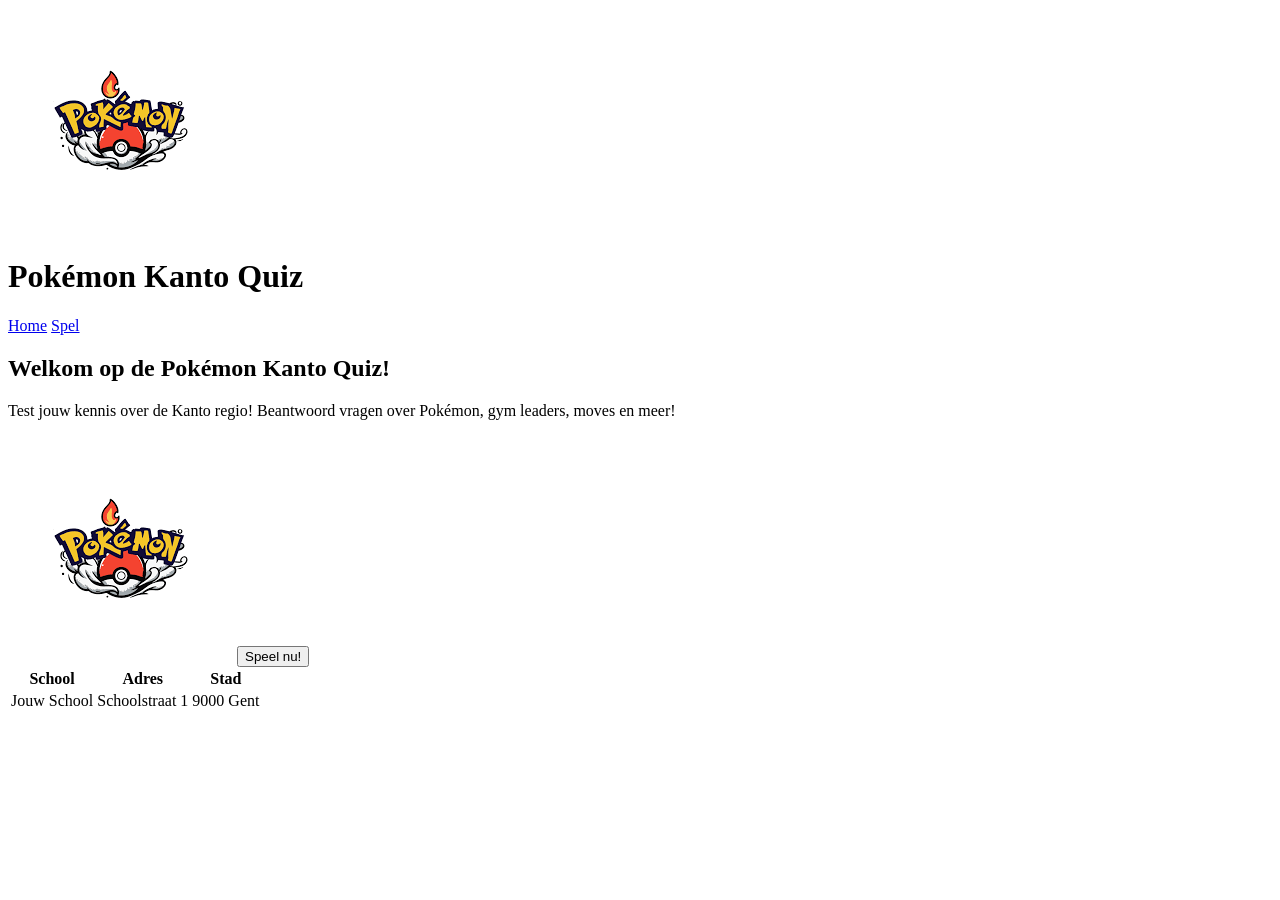
==== index.html @ 5cbd69e8 "ai voorbeeld" ====
<!DOCTYPE html>
<html lang="nl">
<head>
    <meta charset="UTF-8">
    <meta name="viewport" content="width=device-width, initial-scale=1.0">
    <title>Pokémon Quiz</title>
    <link rel="stylesheet" href="css/styles.css">
</head>
<body>

    <!-- Header met logo en titel -->
    <header>
        <img src="media/logo.png" alt="Pokémon Logo">
        <h1>Pokémon Kanto Quiz</h1>
    </header>

    <!-- Navigatie -->
    <nav>
        <a href="index.html">Home</a>
        <a href="html/game.html">Spel</a>
    </nav>

    <!-- Hoofdinhoud -->
    <main>
        <h2>Welkom op de Pokémon Kanto Quiz!</h2>
        <p>Test jouw kennis over de Kanto regio! Beantwoord vragen over Pokémon, gym leaders, moves en meer!</p>
        <img src="media/logo.png" alt="Pokémon afbeelding">
        <a href="html/game.html"><button>Speel nu!</button></a>
    </main>

    <!-- Footer met schooladres -->
    <footer>
        <table>
            <tr>
                <th>School</th>
                <th>Adres</th>
                <th>Stad</th>
            </tr>
            <tr>
                <td>Jouw School</td>
                <td>Schoolstraat 1</td>
                <td>9000 Gent</td>
            </tr>
        </table>
    </footer>

</body>
</html>
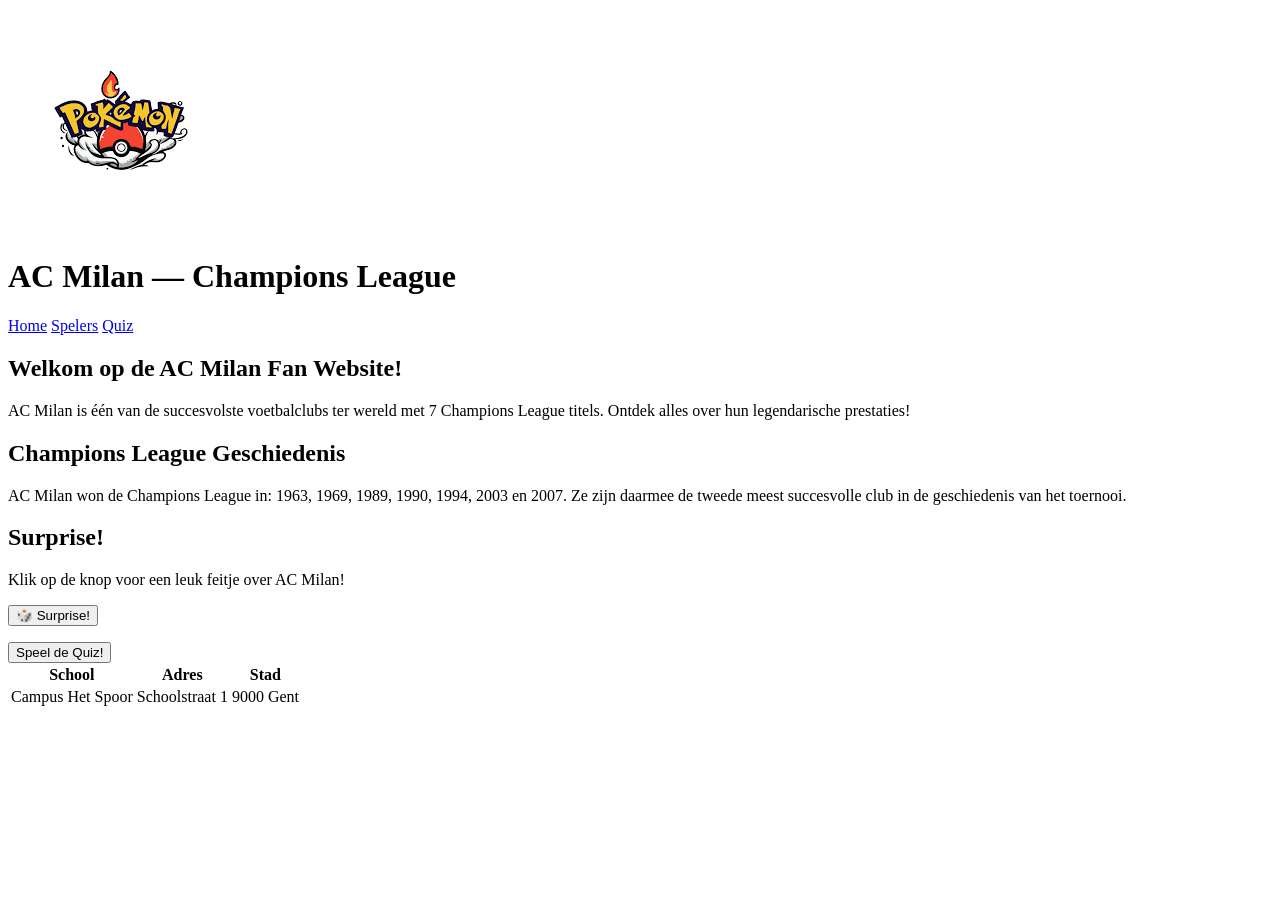
==== commit fba02a6a: "tegoei gedaan" ====
--- a/index.html
+++ b/index.html
@@ -3,32 +3,49 @@
 <head>
     <meta charset="UTF-8">
     <meta name="viewport" content="width=device-width, initial-scale=1.0">
-    <title>Pokémon Quiz</title>
+    <title>AC Milan — Champions League</title>
     <link rel="stylesheet" href="css/styles.css">
 </head>
 <body>
 
-    <!-- Header met logo en titel -->
+    <!-- Header -->
     <header>
-        <img src="media/logo.png" alt="Pokémon Logo">
-        <h1>Pokémon Kanto Quiz</h1>
+        <img src="media/logo.png" alt="AC Milan Logo">
+        <h1>AC Milan — Champions League</h1>
     </header>
 
     <!-- Navigatie -->
     <nav>
         <a href="index.html">Home</a>
-        <a href="html/game.html">Spel</a>
+        <a href="html/spelers.html">Spelers</a>
+        <a href="html/quiz.html">Quiz</a>
     </nav>
 
     <!-- Hoofdinhoud -->
     <main>
-        <h2>Welkom op de Pokémon Kanto Quiz!</h2>
-        <p>Test jouw kennis over de Kanto regio! Beantwoord vragen over Pokémon, gym leaders, moves en meer!</p>
-        <img src="media/logo.png" alt="Pokémon afbeelding">
-        <a href="html/game.html"><button>Speel nu!</button></a>
+        <div class="kaart">
+            <h2>Welkom op de AC Milan Fan Website!</h2>
+            <p>AC Milan is één van de succesvolste voetbalclubs ter wereld met 7 Champions League titels. Ontdek alles over hun legendarische prestaties!</p>
+        </div>
+
+        <div class="kaart">
+            <h2>Champions League Geschiedenis</h2>
+            <p>AC Milan won de Champions League in: 1963, 1969, 1989, 1990, 1994, 2003 en 2007. Ze zijn daarmee de tweede meest succesvolle club in de geschiedenis van het toernooi.</p>
+        </div>
+
+        <div class="kaart">
+            <h2>Surprise!</h2>
+            <p>Klik op de knop voor een leuk feitje over AC Milan!</p>
+            <button id="surpriseKnop">🎲 Surprise!</button>
+            <p id="feitje"></p>
+        </div>
+
+        <div class="kaart">
+            <a href="html/quiz.html"><button>Speel de Quiz!</button></a>
+        </div>
     </main>
 
-    <!-- Footer met schooladres -->
+    <!-- Footer -->
     <footer>
         <table>
             <tr>
@@ -37,12 +54,14 @@
                 <th>Stad</th>
             </tr>
             <tr>
-                <td>Jouw School</td>
+                <td>Campus Het Spoor</td>
                 <td>Schoolstraat 1</td>
                 <td>9000 Gent</td>
             </tr>
         </table>
     </footer>
 
+    <script src="js/app.js"></script>
+
 </body>
 </html>
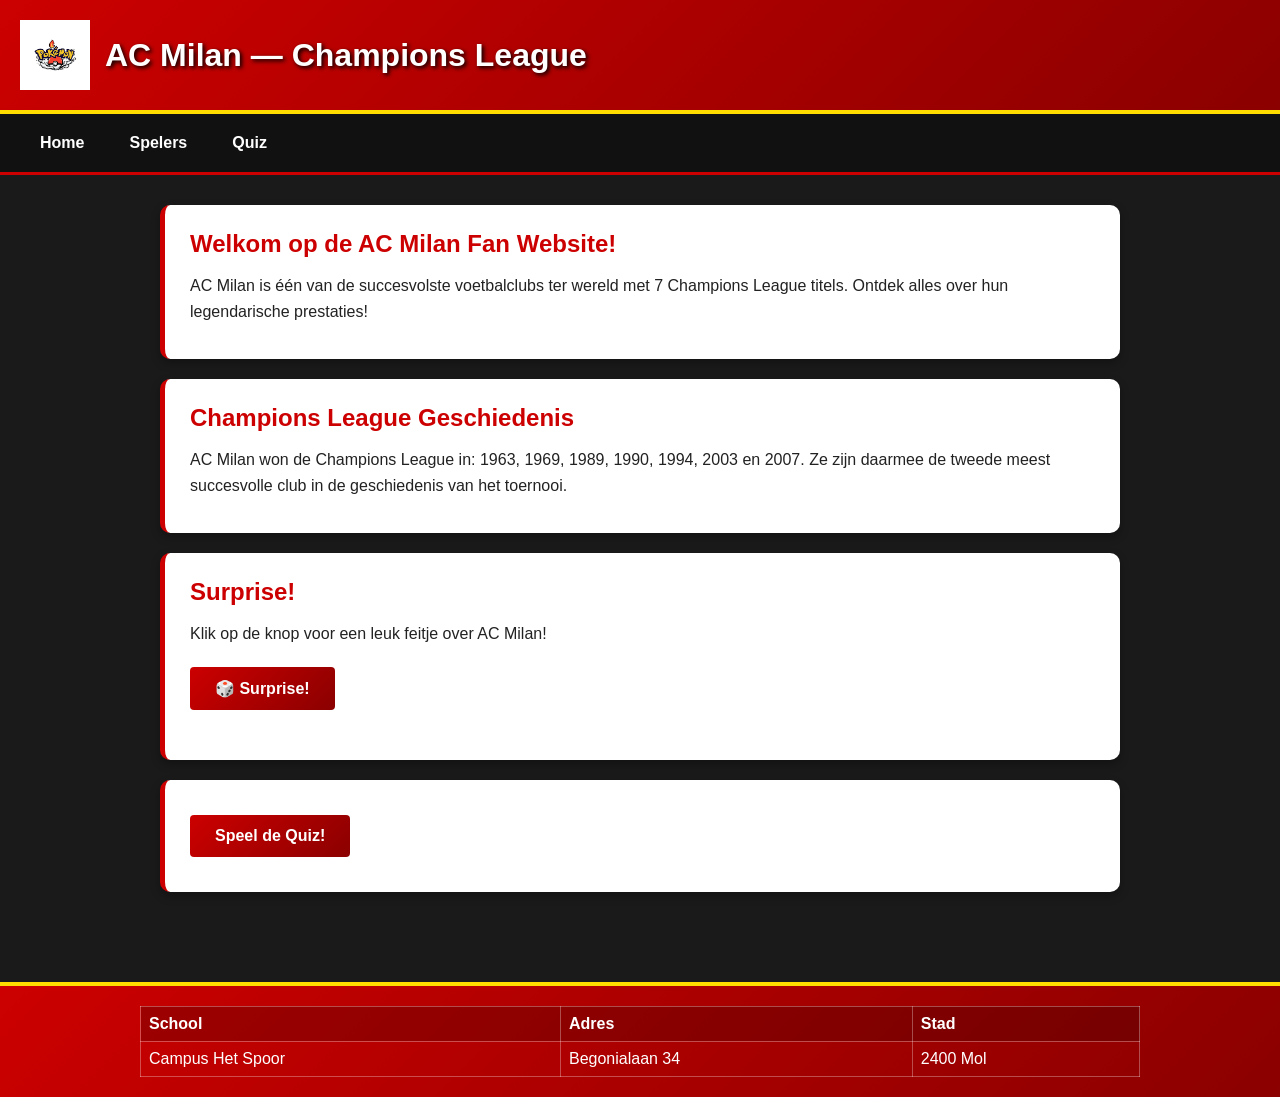
==== commit eea72934: "html laten werken op 404" ====
--- a/index.html
+++ b/index.html
@@ -18,7 +18,7 @@
     <nav>
         <a href="index.html">Home</a>
         <a href="html/spelers.html">Spelers</a>
-        <a href="html/quiz.html">Quiz</a>
+        <a href="html/game.html">Quiz</a>
     </nav>
 
     <!-- Hoofdinhoud -->
@@ -41,7 +41,7 @@
         </div>
 
         <div class="kaart">
-            <a href="html/quiz.html"><button>Speel de Quiz!</button></a>
+            <a href="html/game.html"><button>Speel de Quiz!</button></a>
         </div>
     </main>
 
@@ -55,8 +55,8 @@
             </tr>
             <tr>
                 <td>Campus Het Spoor</td>
-                <td>Schoolstraat 1</td>
-                <td>9000 Gent</td>
+                <td>Begonialaan 34</td>
+                <td>2400 Mol</td>
             </tr>
         </table>
     </footer>
--- a/css/styles.css
+++ b/css/styles.css
@@ -0,0 +1,322 @@
+/* Algemene stijl */
+* {
+    margin: 0;
+    padding: 0;
+    box-sizing: border-box;
+}
+
+body {
+    font-family: Arial, sans-serif;
+    background-color: #1a1a1a;
+    color: #222;
+}
+
+/* Header */
+header {
+    background: linear-gradient(135deg, #cc0000, #8b0000);
+    color: white;
+    padding: 20px;
+    display: flex;
+    align-items: center;
+    gap: 15px;
+    border-bottom: 4px solid #ffdd00;
+}
+
+header img {
+    height: 70px;
+}
+
+header h1 {
+    font-size: 2rem;
+    text-shadow: 2px 2px 4px black;
+}
+
+/* Navigatie */
+nav {
+    background-color: #111;
+    display: flex;
+    gap: 5px;
+    padding: 10px 20px;
+    border-bottom: 3px solid #cc0000;
+}
+
+nav a {
+    color: white;
+    text-decoration: none;
+    padding: 10px 20px;
+    border-radius: 4px;
+    font-weight: bold;
+    transition: background-color 0.3s;
+}
+
+nav a:hover {
+    background-color: #cc0000;
+    color: white;
+}
+
+/* Main */
+main {
+    padding: 30px 20px;
+    max-width: 1000px;
+    margin: 0 auto;
+}
+
+/* Kaart stijl */
+.kaart {
+    background-color: white;
+    border-radius: 10px;
+    padding: 25px;
+    margin-bottom: 20px;
+    border-left: 5px solid #cc0000;
+    box-shadow: 0 4px 10px rgba(0,0,0,0.3);
+}
+
+.kaart h2 {
+    color: #cc0000;
+    margin-bottom: 15px;
+}
+
+.kaart h3 {
+    color: #cc0000;
+    margin-bottom: 15px;
+}
+
+.kaart p {
+    margin-bottom: 10px;
+    line-height: 1.6;
+}
+
+/* Speler grid */
+.speler-grid {
+    display: grid;
+    grid-template-columns: repeat(3, 1fr);
+    gap: 20px;
+    margin-bottom: 20px;
+}
+
+.speler-kaart {
+    background-color: white;
+    border-radius: 10px;
+    padding: 20px;
+    border-top: 5px solid #cc0000;
+    box-shadow: 0 4px 10px rgba(0,0,0,0.3);
+}
+
+.speler-kaart h3 {
+    color: #cc0000;
+    margin-bottom: 10px;
+}
+
+.speler-kaart p {
+    margin-bottom: 5px;
+    font-size: 0.95rem;
+}
+
+/* Quiz zone */
+#quizZone {
+    display: block;
+}
+
+#vraagNummer {
+    color: #cc0000;
+    font-weight: bold;
+    font-size: 1rem;
+    margin-bottom: 10px;
+}
+
+#vraag {
+    font-size: 1.3rem;
+    font-weight: bold;
+    margin-bottom: 15px;
+    color: #111;
+}
+
+#hint {
+    color: #cc0000;
+    font-style: italic;
+    margin-bottom: 10px;
+}
+
+#boodschap {
+    font-weight: bold;
+    color: #cc0000;
+    margin-top: 10px;
+}
+
+#score {
+    font-size: 1.2rem;
+    font-weight: bold;
+    color: #111;
+    margin-top: 10px;
+}
+
+#feitje {
+    margin-top: 15px;
+    font-weight: bold;
+    color: #cc0000;
+    font-size: 1.1rem;
+}
+
+/* Formulierelementen */
+input[type="text"], select {
+    display: block;
+    margin: 10px 0;
+    padding: 10px;
+    font-size: 1rem;
+    width: 100%;
+    max-width: 400px;
+    border: 2px solid #cc0000;
+    border-radius: 4px;
+}
+
+input[type="text"]:focus, select:focus {
+    outline: none;
+    border-color: #8b0000;
+}
+
+button {
+    display: inline-block;
+    margin: 10px 5px 10px 0;
+    padding: 12px 25px;
+    font-size: 1rem;
+    background: linear-gradient(135deg, #cc0000, #8b0000);
+    color: white;
+    border: none;
+    border-radius: 4px;
+    cursor: pointer;
+    font-weight: bold;
+    transition: transform 0.2s;
+}
+
+button:hover {
+    background: linear-gradient(135deg, #ffdd00, #ffaa00);
+    color: #111;
+    transform: scale(1.05);
+}
+
+label {
+    margin-top: 10px;
+    display: block;
+    font-weight: bold;
+    color: #111;
+}
+
+/* Scoretabel */
+#scoreTabel {
+    width: 100%;
+    border-collapse: collapse;
+    margin-top: 10px;
+}
+
+#scoreTabel th {
+    background-color: #cc0000;
+    color: white;
+    padding: 12px;
+    text-align: left;
+}
+
+#scoreTabel td {
+    padding: 10px 12px;
+    border-bottom: 1px solid #ddd;
+}
+
+#scoreTabel tr:nth-child(2) td {
+    background-color: #fff3cd;
+    font-weight: bold;
+}
+
+#scoreTabel tr:hover td {
+    background-color: #f5f5f5;
+}
+
+/* Footer */
+footer {
+    background: linear-gradient(135deg, #cc0000, #8b0000);
+    color: white;
+    padding: 20px;
+    margin-top: 40px;
+    border-top: 4px solid #ffdd00;
+}
+
+footer table {
+    width: 100%;
+    border-collapse: collapse;
+    max-width: 1000px;
+    margin: 0 auto;
+}
+
+footer th, footer td {
+    border: 1px solid rgba(255,255,255,0.3);
+    padding: 8px;
+    text-align: left;
+}
+
+footer th {
+    background-color: rgba(0,0,0,0.2);
+}
+
+/* Tablet */
+@media (max-width: 768px) {
+    header h1 {
+        font-size: 1.3rem;
+    }
+
+    nav {
+        flex-direction: column;
+    }
+
+    .speler-grid {
+        grid-template-columns: repeat(2, 1fr);
+    }
+
+    main {
+        padding: 20px 15px;
+    }
+}
+
+/* Mobiel */
+@media (max-width: 480px) {
+    header {
+        flex-direction: column;
+        text-align: center;
+    }
+
+    header h1 {
+        font-size: 1.1rem;
+    }
+
+    .speler-grid {
+        grid-template-columns: 1fr;
+    }
+
+    input[type="text"], select, button {
+        max-width: 100%;
+        width: 100%;
+    }
+}
+/* Lineup tabel */
+.lineup-tabel {
+    width: 100%;
+    border-collapse: collapse;
+    margin-top: 15px;
+}
+
+.lineup-tabel th {
+    background-color: #cc0000;
+    color: white;
+    padding: 10px;
+    text-align: left;
+}
+
+.lineup-tabel td {
+    padding: 8px 10px;
+    border-bottom: 1px solid #ddd;
+}
+
+.lineup-tabel tr:nth-child(even) td {
+    background-color: #f9f9f9;
+}
+
+.lineup-tabel tr:hover td {
+    background-color: #fff3cd;
+}
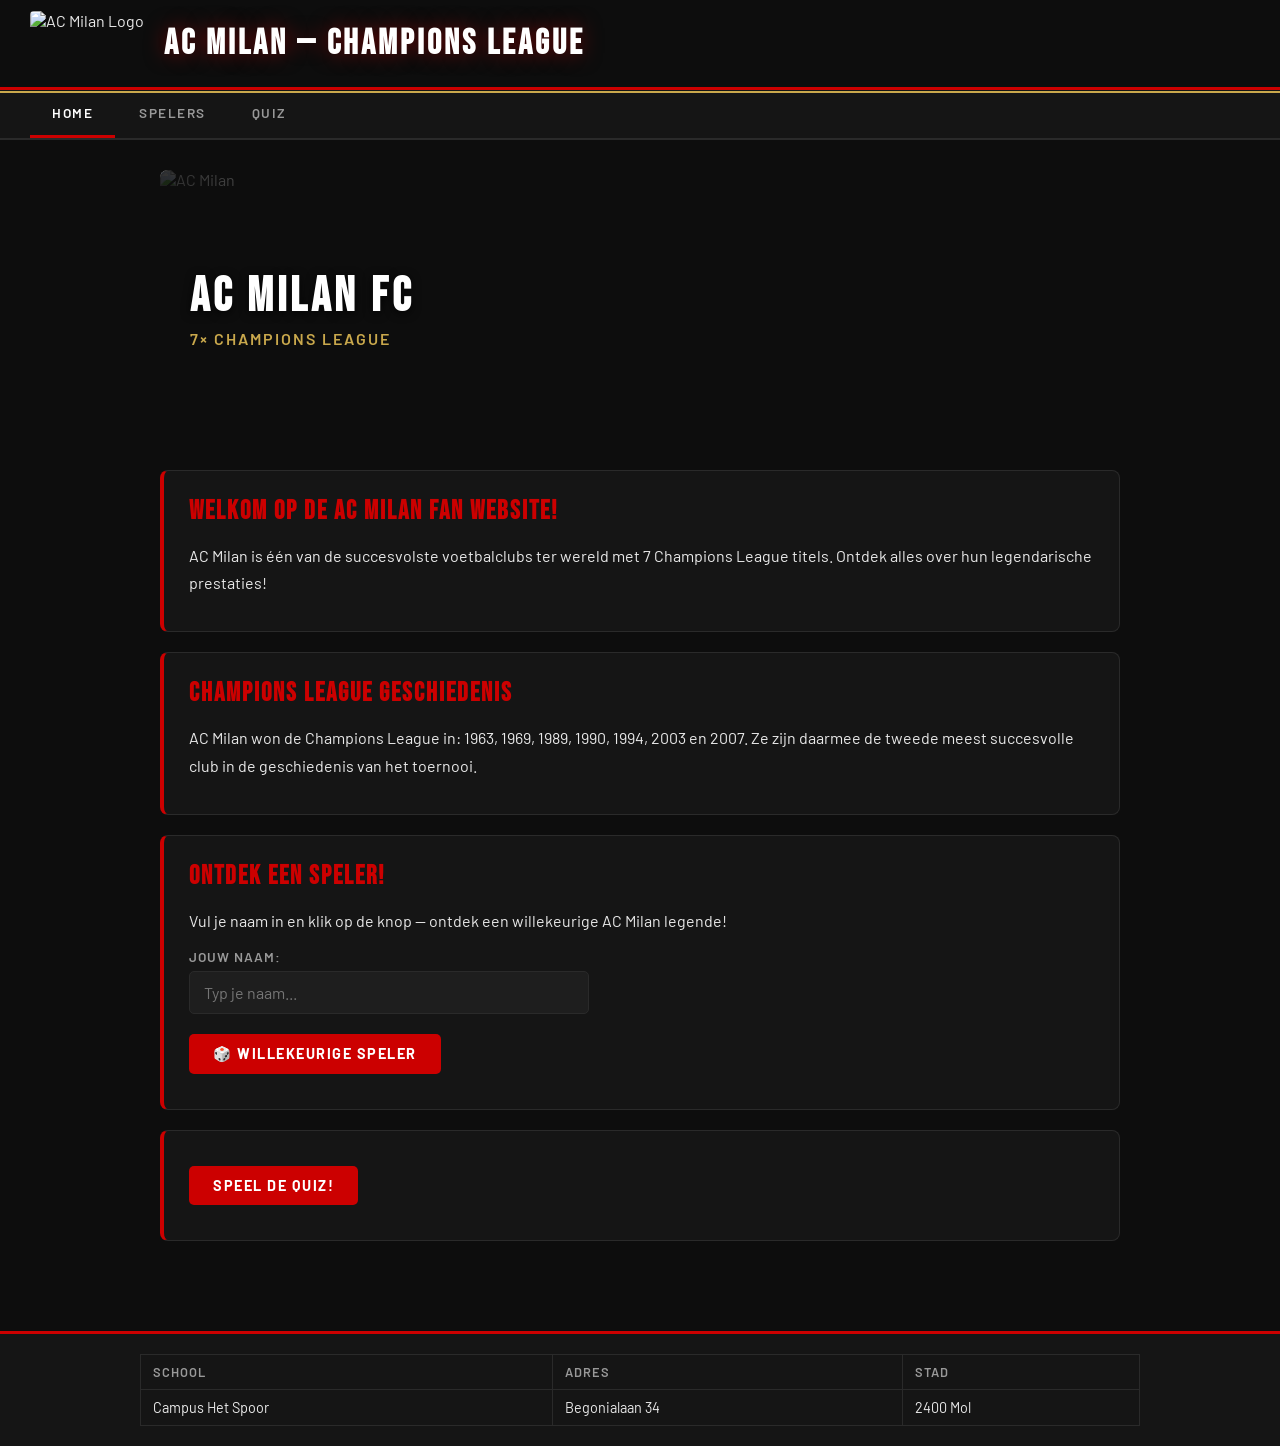
==== commit 9a664591: "refresh" ====
--- a/index.html
+++ b/index.html
@@ -8,21 +8,30 @@
 </head>
 <body>
 
-    <!-- Header -->
     <header>
-        <img src="media/logo.png" alt="AC Milan Logo">
+        <img src="media/logo.jpg" alt="AC Milan Logo">
         <h1>AC Milan — Champions League</h1>
     </header>
 
-    <!-- Navigatie -->
     <nav>
-        <a href="index.html">Home</a>
+        <a href="index.html" class="actief">Home</a>
         <a href="html/spelers.html">Spelers</a>
         <a href="html/game.html">Quiz</a>
     </nav>
 
-    <!-- Hoofdinhoud -->
     <main>
+
+        <!-- Hero banner -->
+        <div class="hero">
+            <img src="media/logo.jpg" alt="AC Milan">
+            <div class="hero-overlay">
+                <div class="hero-tekst">
+                    <h2>AC Milan FC</h2>
+                    <p>7× Champions League</p>
+                </div>
+            </div>
+        </div>
+
         <div class="kaart">
             <h2>Welkom op de AC Milan Fan Website!</h2>
             <p>AC Milan is één van de succesvolste voetbalclubs ter wereld met 7 Champions League titels. Ontdek alles over hun legendarische prestaties!</p>
@@ -34,34 +43,27 @@
         </div>
 
         <div class="kaart">
-            <h2>Surprise!</h2>
-            <p>Klik op de knop voor een leuk feitje over AC Milan!</p>
-            <button id="surpriseKnop">🎲 Surprise!</button>
-            <p id="feitje"></p>
+            <h2>Ontdek een Speler!</h2>
+            <p>Vul je naam in en klik op de knop — ontdek een willekeurige AC Milan legende!</p>
+            <label for="spelersnaam">Jouw naam:</label>
+            <input type="text" id="spelersnaam" placeholder="Typ je naam...">
+            <button id="surpriseKnop">🎲 Willekeurige Speler</button>
+            <div id="spelerReveal"></div>
         </div>
 
         <div class="kaart">
             <a href="html/game.html"><button>Speel de Quiz!</button></a>
         </div>
+
     </main>
 
-    <!-- Footer -->
     <footer>
         <table>
-            <tr>
-                <th>School</th>
-                <th>Adres</th>
-                <th>Stad</th>
-            </tr>
-            <tr>
-                <td>Campus Het Spoor</td>
-                <td>Begonialaan 34</td>
-                <td>2400 Mol</td>
-            </tr>
+            <tr><th>School</th><th>Adres</th><th>Stad</th></tr>
+            <tr><td>Campus Het Spoor</td><td>Begonialaan 34</td><td>2400 Mol</td></tr>
         </table>
     </footer>
 
     <script src="js/app.js"></script>
-
 </body>
 </html>
--- a/css/styles.css
+++ b/css/styles.css
@@ -1,57 +1,89 @@
-/* Algemene stijl */
+@import url('https://fonts.googleapis.com/css2?family=Bebas+Neue&family=Barlow:wght@400;600;700&display=swap');
+
 * {
     margin: 0;
     padding: 0;
     box-sizing: border-box;
 }
 
+:root {
+    --rood: #cc0000;
+    --donkerrood: #8b0000;
+    --goud: #c9a84c;
+    --zwart: #0d0d0d;
+    --donkergrijs: #151515;
+    --grijs: #1e1e1e;
+    --lichtgrijs: #2a2a2a;
+    --tekst: #e8e8e8;
+    --subtekst: #999;
+}
+
 body {
-    font-family: Arial, sans-serif;
-    background-color: #1a1a1a;
-    color: #222;
+    font-family: 'Barlow', sans-serif;
+    background-color: var(--zwart);
+    color: var(--tekst);
+    min-height: 100vh;
 }
 
 /* Header */
 header {
-    background: linear-gradient(135deg, #cc0000, #8b0000);
-    color: white;
-    padding: 20px;
+    background-color: var(--zwart);
+    border-bottom: 3px solid var(--rood);
+    padding: 0 30px;
     display: flex;
     align-items: center;
-    gap: 15px;
-    border-bottom: 4px solid #ffdd00;
+    gap: 20px;
+    height: 90px;
+    position: relative;
+}
+
+header::after {
+    content: '';
+    position: absolute;
+    bottom: -6px;
+    left: 0; right: 0;
+    height: 2px;
+    background: var(--goud);
 }
 
 header img {
-    height: 70px;
+    height: 65px;
+    object-fit: contain;
+    border-radius: 4px;
 }
 
 header h1 {
-    font-size: 2rem;
-    text-shadow: 2px 2px 4px black;
-}
-
-/* Navigatie */
+    font-family: 'Bebas Neue', sans-serif;
+    font-size: 2.2rem;
+    letter-spacing: 3px;
+    color: white;
+    text-shadow: 0 0 20px rgba(204,0,0,0.5);
+}
+
+/* Nav */
 nav {
-    background-color: #111;
+    background-color: var(--donkergrijs);
     display: flex;
-    gap: 5px;
-    padding: 10px 20px;
-    border-bottom: 3px solid #cc0000;
+    gap: 2px;
+    padding: 0 30px;
+    border-bottom: 2px solid var(--lichtgrijs);
 }
 
 nav a {
-    color: white;
+    color: var(--subtekst);
     text-decoration: none;
-    padding: 10px 20px;
-    border-radius: 4px;
-    font-weight: bold;
-    transition: background-color 0.3s;
-}
-
-nav a:hover {
-    background-color: #cc0000;
-    color: white;
+    padding: 14px 22px;
+    font-weight: 600;
+    font-size: 0.85rem;
+    letter-spacing: 1.5px;
+    text-transform: uppercase;
+    border-bottom: 3px solid transparent;
+    transition: all 0.2s;
+}
+
+nav a:hover, nav a.actief {
+    color: white;
+    border-bottom-color: var(--rood);
 }
 
 /* Main */
@@ -61,144 +93,229 @@
     margin: 0 auto;
 }
 
-/* Kaart stijl */
+/* Kaart */
 .kaart {
-    background-color: white;
-    border-radius: 10px;
+    background-color: var(--donkergrijs);
+    border-radius: 8px;
     padding: 25px;
     margin-bottom: 20px;
-    border-left: 5px solid #cc0000;
-    box-shadow: 0 4px 10px rgba(0,0,0,0.3);
+    border: 1px solid var(--lichtgrijs);
+    border-left: 4px solid var(--rood);
 }
 
 .kaart h2 {
-    color: #cc0000;
+    font-family: 'Bebas Neue', sans-serif;
+    font-size: 1.6rem;
+    letter-spacing: 2px;
+    color: var(--rood);
     margin-bottom: 15px;
 }
 
 .kaart h3 {
-    color: #cc0000;
+    font-family: 'Bebas Neue', sans-serif;
+    font-size: 1.4rem;
+    letter-spacing: 1.5px;
+    color: var(--rood);
     margin-bottom: 15px;
 }
 
 .kaart p {
     margin-bottom: 10px;
-    line-height: 1.6;
+    line-height: 1.7;
+    color: var(--tekst);
 }
 
 /* Speler grid */
 .speler-grid {
     display: grid;
     grid-template-columns: repeat(3, 1fr);
-    gap: 20px;
+    gap: 16px;
     margin-bottom: 20px;
 }
 
 .speler-kaart {
-    background-color: white;
-    border-radius: 10px;
-    padding: 20px;
-    border-top: 5px solid #cc0000;
-    box-shadow: 0 4px 10px rgba(0,0,0,0.3);
+    background-color: var(--donkergrijs);
+    border-radius: 8px;
+    padding: 18px;
+    border: 1px solid var(--lichtgrijs);
+    border-top: 3px solid var(--rood);
+    transition: border-color 0.2s, transform 0.2s;
+}
+
+.speler-kaart:hover {
+    border-top-color: var(--goud);
+    transform: translateY(-2px);
 }
 
 .speler-kaart h3 {
-    color: #cc0000;
+    font-family: 'Bebas Neue', sans-serif;
+    font-size: 1.2rem;
+    letter-spacing: 1px;
+    color: var(--rood);
     margin-bottom: 10px;
 }
 
 .speler-kaart p {
     margin-bottom: 5px;
+    font-size: 0.9rem;
+    color: var(--subtekst);
+    line-height: 1.5;
+}
+
+.speler-kaart p:first-of-type {
+    color: var(--tekst);
+    font-weight: 600;
+}
+
+/* Quiz zone */
+#vraagNummer {
+    color: var(--goud);
+    font-weight: 700;
+    font-size: 0.85rem;
+    letter-spacing: 2px;
+    text-transform: uppercase;
+    margin-bottom: 10px;
+}
+
+#vraag {
+    font-size: 1.25rem;
+    font-weight: 700;
+    margin-bottom: 15px;
+    color: white;
+    line-height: 1.4;
+}
+
+#hint {
+    color: var(--goud);
+    font-style: italic;
+    margin-bottom: 12px;
+    font-size: 0.9rem;
+}
+
+#boodschap {
+    font-weight: 600;
+    margin-top: 10px;
     font-size: 0.95rem;
 }
 
-/* Quiz zone */
-#quizZone {
-    display: block;
-}
-
-#vraagNummer {
-    color: #cc0000;
-    font-weight: bold;
-    font-size: 1rem;
-    margin-bottom: 10px;
-}
-
-#vraag {
-    font-size: 1.3rem;
-    font-weight: bold;
-    margin-bottom: 15px;
-    color: #111;
-}
-
-#hint {
-    color: #cc0000;
-    font-style: italic;
-    margin-bottom: 10px;
-}
-
-#boodschap {
-    font-weight: bold;
-    color: #cc0000;
-    margin-top: 10px;
-}
+#boodschap.juist { color: #4caf50; }
+#boodschap.fout { color: var(--rood); }
+#boodschap:not(.juist):not(.fout) { color: var(--goud); }
 
 #score {
-    font-size: 1.2rem;
-    font-weight: bold;
-    color: #111;
+    font-family: 'Bebas Neue', sans-serif;
+    font-size: 1.4rem;
+    letter-spacing: 2px;
+    color: white;
     margin-top: 10px;
 }
 
 #feitje {
     margin-top: 15px;
-    font-weight: bold;
-    color: #cc0000;
-    font-size: 1.1rem;
-}
-
-/* Formulierelementen */
+    font-weight: 600;
+    color: var(--goud);
+    font-size: 1rem;
+    line-height: 1.6;
+    padding: 12px 16px;
+    background: rgba(201,168,76,0.08);
+    border-left: 3px solid var(--goud);
+    border-radius: 0 6px 6px 0;
+    display: none;
+}
+
+#feitje.zichtbaar { display: block; }
+
+/* Speler reveal */
+#spelerReveal {
+    margin-top: 15px;
+    padding: 16px 20px;
+    background: rgba(204,0,0,0.08);
+    border-left: 3px solid var(--rood);
+    border-radius: 0 6px 6px 0;
+    display: none;
+}
+
+#spelerReveal.zichtbaar { display: block; }
+#spelerReveal h3 {
+    font-family: 'Bebas Neue', sans-serif;
+    font-size: 1.5rem;
+    color: var(--rood);
+    letter-spacing: 2px;
+    margin-bottom: 6px;
+}
+#spelerReveal p { color: var(--subtekst); font-size: 0.9rem; margin-bottom: 3px; }
+
+/* Formulier */
+label {
+    display: block;
+    font-weight: 600;
+    font-size: 0.85rem;
+    letter-spacing: 1px;
+    text-transform: uppercase;
+    color: var(--subtekst);
+    margin: 14px 0 6px;
+}
+
 input[type="text"], select {
     display: block;
-    margin: 10px 0;
-    padding: 10px;
+    margin: 0 0 10px;
+    padding: 11px 14px;
     font-size: 1rem;
+    font-family: 'Barlow', sans-serif;
     width: 100%;
     max-width: 400px;
-    border: 2px solid #cc0000;
-    border-radius: 4px;
+    background: var(--grijs);
+    color: var(--tekst);
+    border: 1px solid var(--lichtgrijs);
+    border-radius: 5px;
+    transition: border-color 0.2s;
 }
 
 input[type="text"]:focus, select:focus {
     outline: none;
-    border-color: #8b0000;
-}
+    border-color: var(--rood);
+}
+
+input[type="checkbox"] {
+    accent-color: var(--rood);
+    width: 16px;
+    height: 16px;
+    margin-right: 8px;
+    vertical-align: middle;
+}
+
+select option { background: var(--grijs); }
 
 button {
     display: inline-block;
-    margin: 10px 5px 10px 0;
-    padding: 12px 25px;
-    font-size: 1rem;
-    background: linear-gradient(135deg, #cc0000, #8b0000);
+    margin: 10px 6px 10px 0;
+    padding: 11px 24px;
+    font-size: 0.9rem;
+    font-family: 'Barlow', sans-serif;
+    font-weight: 700;
+    letter-spacing: 1.5px;
+    text-transform: uppercase;
+    background: var(--rood);
     color: white;
     border: none;
-    border-radius: 4px;
+    border-radius: 5px;
     cursor: pointer;
-    font-weight: bold;
-    transition: transform 0.2s;
+    transition: background 0.2s, transform 0.15s;
 }
 
 button:hover {
-    background: linear-gradient(135deg, #ffdd00, #ffaa00);
-    color: #111;
-    transform: scale(1.05);
-}
-
-label {
-    margin-top: 10px;
-    display: block;
-    font-weight: bold;
-    color: #111;
+    background: var(--donkerrood);
+    transform: scale(1.03);
+}
+
+button.goud {
+    background: transparent;
+    border: 1px solid var(--goud);
+    color: var(--goud);
+}
+
+button.goud:hover {
+    background: rgba(201,168,76,0.1);
 }
 
 /* Scoretabel */
@@ -209,91 +326,62 @@
 }
 
 #scoreTabel th {
-    background-color: #cc0000;
-    color: white;
-    padding: 12px;
+    background-color: var(--rood);
+    color: white;
+    padding: 12px 14px;
     text-align: left;
+    font-size: 0.85rem;
+    letter-spacing: 1px;
+    text-transform: uppercase;
 }
 
 #scoreTabel td {
-    padding: 10px 12px;
-    border-bottom: 1px solid #ddd;
+    padding: 11px 14px;
+    border-bottom: 1px solid var(--lichtgrijs);
+    color: var(--tekst);
+    font-size: 0.95rem;
 }
 
 #scoreTabel tr:nth-child(2) td {
-    background-color: #fff3cd;
-    font-weight: bold;
-}
-
-#scoreTabel tr:hover td {
-    background-color: #f5f5f5;
-}
+    background-color: rgba(201,168,76,0.08);
+    color: var(--goud);
+    font-weight: 700;
+}
+
+#scoreTabel tr:hover td { background-color: var(--lichtgrijs); }
 
 /* Footer */
 footer {
-    background: linear-gradient(135deg, #cc0000, #8b0000);
-    color: white;
-    padding: 20px;
+    background-color: var(--donkergrijs);
+    border-top: 3px solid var(--rood);
+    padding: 20px 30px;
     margin-top: 40px;
-    border-top: 4px solid #ffdd00;
 }
 
 footer table {
     width: 100%;
-    border-collapse: collapse;
     max-width: 1000px;
     margin: 0 auto;
+    border-collapse: collapse;
 }
 
 footer th, footer td {
-    border: 1px solid rgba(255,255,255,0.3);
-    padding: 8px;
+    border: 1px solid var(--lichtgrijs);
+    padding: 9px 12px;
     text-align: left;
+    font-size: 0.9rem;
 }
 
 footer th {
-    background-color: rgba(0,0,0,0.2);
-}
-
-/* Tablet */
-@media (max-width: 768px) {
-    header h1 {
-        font-size: 1.3rem;
-    }
-
-    nav {
-        flex-direction: column;
-    }
-
-    .speler-grid {
-        grid-template-columns: repeat(2, 1fr);
-    }
-
-    main {
-        padding: 20px 15px;
-    }
-}
-
-/* Mobiel */
-@media (max-width: 480px) {
-    header {
-        flex-direction: column;
-        text-align: center;
-    }
-
-    header h1 {
-        font-size: 1.1rem;
-    }
-
-    .speler-grid {
-        grid-template-columns: 1fr;
-    }
-
-    input[type="text"], select, button {
-        max-width: 100%;
-        width: 100%;
-    }
-}
+    color: var(--subtekst);
+    font-size: 0.8rem;
+    text-transform: uppercase;
+    letter-spacing: 1px;
+    font-weight: 600;
+}
+
+footer td { color: var(--tekst); }
+
 /* Lineup tabel */
 .lineup-tabel {
     width: 100%;
@@ -302,21 +390,84 @@
 }
 
 .lineup-tabel th {
-    background-color: #cc0000;
-    color: white;
-    padding: 10px;
+    background-color: var(--rood);
+    color: white;
+    padding: 10px 12px;
     text-align: left;
+    font-size: 0.85rem;
+    letter-spacing: 1px;
+    text-transform: uppercase;
 }
 
 .lineup-tabel td {
-    padding: 8px 10px;
-    border-bottom: 1px solid #ddd;
-}
-
-.lineup-tabel tr:nth-child(even) td {
-    background-color: #f9f9f9;
-}
-
-.lineup-tabel tr:hover td {
-    background-color: #fff3cd;
+    padding: 9px 12px;
+    border-bottom: 1px solid var(--lichtgrijs);
+    color: var(--tekst);
+    font-size: 0.9rem;
+}
+
+.lineup-tabel tr:nth-child(even) td { background-color: rgba(255,255,255,0.02); }
+.lineup-tabel tr:hover td { background-color: var(--lichtgrijs); }
+
+/* Hero banner op homepagina */
+.hero {
+    width: 100%;
+    border-radius: 8px;
+    overflow: hidden;
+    margin-bottom: 20px;
+    position: relative;
+    height: 280px;
+}
+
+.hero img {
+    width: 100%;
+    height: 100%;
+    object-fit: cover;
+    object-position: center top;
+    display: block;
+}
+
+.hero-overlay {
+    position: absolute;
+    inset: 0;
+    background: linear-gradient(to right, rgba(13,13,13,0.85) 0%, rgba(13,13,13,0.2) 60%, transparent 100%);
+    display: flex;
+    align-items: center;
+    padding: 30px;
+}
+
+.hero-tekst h2 {
+    font-family: 'Bebas Neue', sans-serif;
+    font-size: 3rem;
+    letter-spacing: 4px;
+    color: white;
+    line-height: 1;
+    text-shadow: 0 2px 10px rgba(0,0,0,0.8);
+}
+
+.hero-tekst p {
+    color: var(--goud);
+    font-size: 1rem;
+    font-weight: 600;
+    letter-spacing: 2px;
+    text-transform: uppercase;
+    margin-top: 8px;
+}
+
+/* Responsive */
+@media (max-width: 768px) {
+    header h1 { font-size: 1.4rem; }
+    nav { flex-direction: column; padding: 0; }
+    nav a { border-bottom: 1px solid var(--lichtgrijs); border-left: 3px solid transparent; padding: 12px 20px; }
+    nav a:hover { border-left-color: var(--rood); border-bottom-color: var(--lichtgrijs); }
+    .speler-grid { grid-template-columns: repeat(2, 1fr); }
+    main { padding: 20px 15px; }
+}
+
+@media (max-width: 480px) {
+    header { flex-direction: column; text-align: center; height: auto; padding: 15px; }
+    .speler-grid { grid-template-columns: 1fr; }
+    input[type="text"], select, button { max-width: 100%; width: 100%; }
+    .hero { height: 200px; }
+    .hero-tekst h2 { font-size: 2rem; }
 }
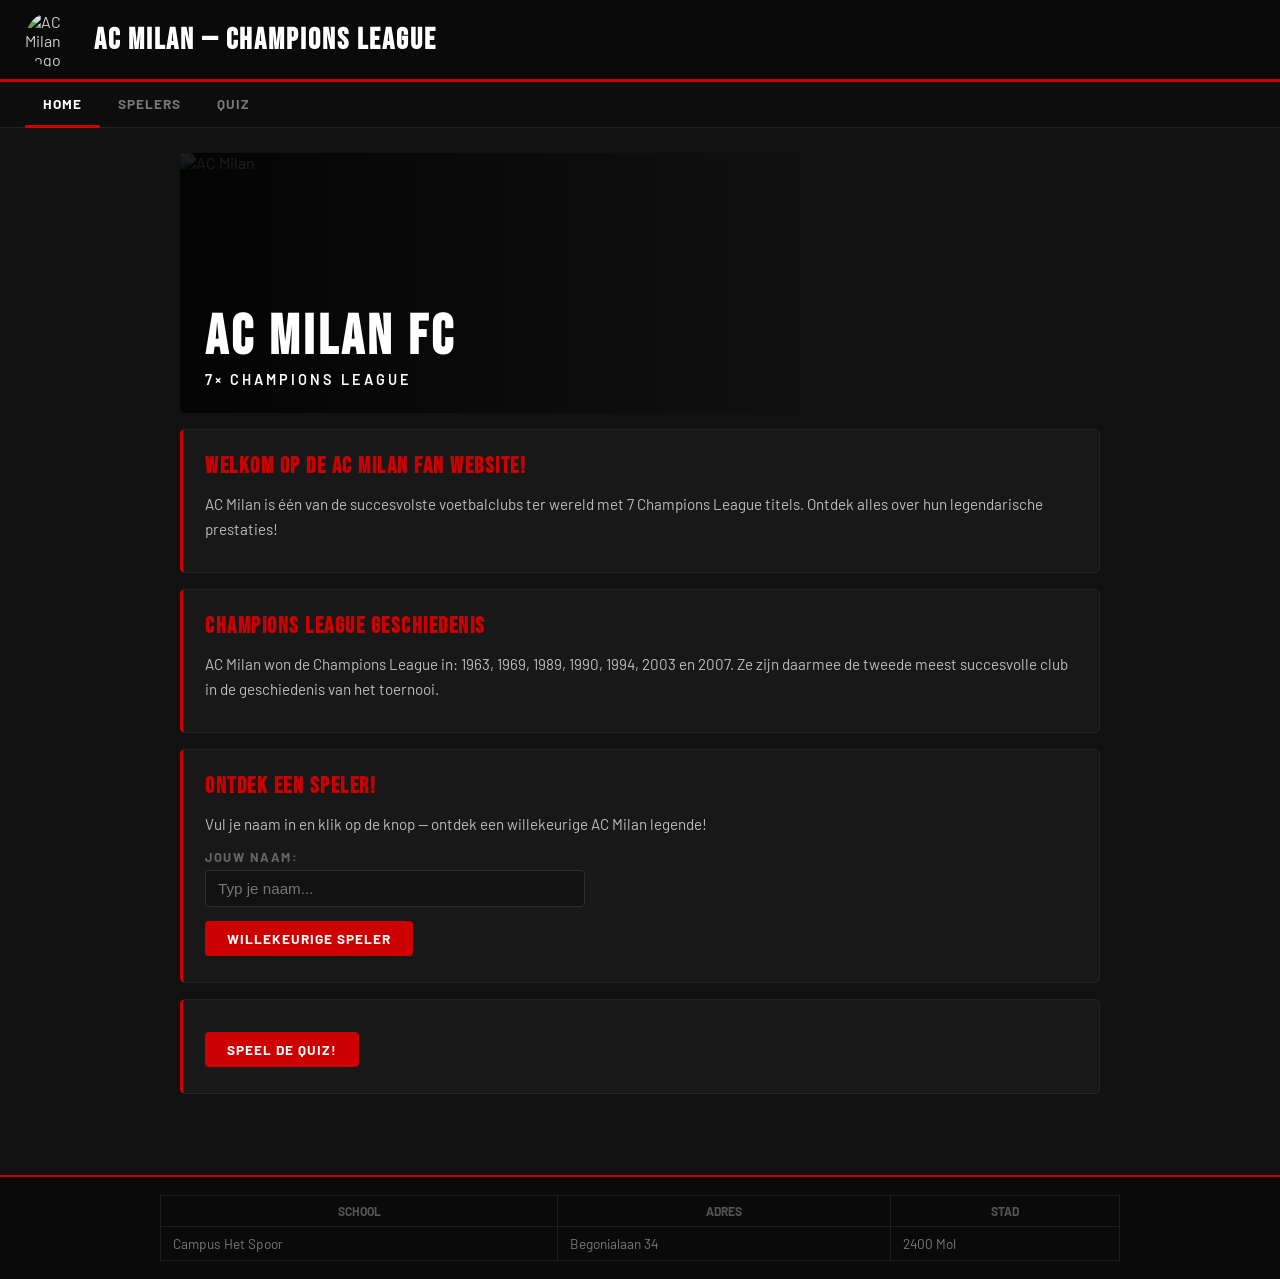
==== commit afd954a4: "einde" ====
--- a/index.html
+++ b/index.html
@@ -47,7 +47,7 @@
             <p>Vul je naam in en klik op de knop — ontdek een willekeurige AC Milan legende!</p>
             <label for="spelersnaam">Jouw naam:</label>
             <input type="text" id="spelersnaam" placeholder="Typ je naam...">
-            <button id="surpriseKnop">🎲 Willekeurige Speler</button>
+            <button id="surpriseKnop"> Willekeurige Speler</button>
             <div id="spelerReveal"></div>
         </div>
 
--- a/css/styles.css
+++ b/css/styles.css
@@ -1,473 +1,200 @@
 @import url('https://fonts.googleapis.com/css2?family=Bebas+Neue&family=Barlow:wght@400;600;700&display=swap');
 
-* {
-    margin: 0;
-    padding: 0;
-    box-sizing: border-box;
-}
-
-:root {
-    --rood: #cc0000;
-    --donkerrood: #8b0000;
-    --goud: #c9a84c;
-    --zwart: #0d0d0d;
-    --donkergrijs: #151515;
-    --grijs: #1e1e1e;
-    --lichtgrijs: #2a2a2a;
-    --tekst: #e8e8e8;
-    --subtekst: #999;
-}
+* { margin: 0; padding: 0; box-sizing: border-box; }
 
 body {
     font-family: 'Barlow', sans-serif;
-    background-color: var(--zwart);
-    color: var(--tekst);
-    min-height: 100vh;
-}
-
-/* Header */
+    background: #111;
+    color: #ccc;
+}
+
+/* HEADER & NAV */
 header {
-    background-color: var(--zwart);
-    border-bottom: 3px solid var(--rood);
-    padding: 0 30px;
+    background: #0a0a0a;
+    border-bottom: 3px solid #cc0000;
+    padding: 12px 25px;
     display: flex;
     align-items: center;
-    gap: 20px;
-    height: 90px;
-    position: relative;
-}
-
-header::after {
-    content: '';
-    position: absolute;
-    bottom: -6px;
-    left: 0; right: 0;
-    height: 2px;
-    background: var(--goud);
-}
-
-header img {
-    height: 65px;
-    object-fit: contain;
-    border-radius: 4px;
-}
-
-header h1 {
-    font-family: 'Bebas Neue', sans-serif;
-    font-size: 2.2rem;
-    letter-spacing: 3px;
-    color: white;
-    text-shadow: 0 0 20px rgba(204,0,0,0.5);
-}
-
-/* Nav */
+    gap: 14px;
+}
+header img { height: 55px; width: 55px; object-fit: cover; border-radius: 50%; }
+header h1 { font-family: 'Bebas Neue', sans-serif; font-size: 1.9rem; letter-spacing: 2px; color: #fff; }
+
 nav {
-    background-color: var(--donkergrijs);
+    background: #0d0d0d;
     display: flex;
-    gap: 2px;
-    padding: 0 30px;
-    border-bottom: 2px solid var(--lichtgrijs);
-}
-
+    padding: 0 25px;
+    border-bottom: 1px solid #222;
+}
 nav a {
-    color: var(--subtekst);
+    color: #777;
     text-decoration: none;
-    padding: 14px 22px;
-    font-weight: 600;
-    font-size: 0.85rem;
-    letter-spacing: 1.5px;
-    text-transform: uppercase;
-    border-bottom: 3px solid transparent;
-    transition: all 0.2s;
-}
-
-nav a:hover, nav a.actief {
-    color: white;
-    border-bottom-color: var(--rood);
-}
-
-/* Main */
-main {
-    padding: 30px 20px;
-    max-width: 1000px;
-    margin: 0 auto;
-}
-
-/* Kaart */
-.kaart {
-    background-color: var(--donkergrijs);
-    border-radius: 8px;
-    padding: 25px;
-    margin-bottom: 20px;
-    border: 1px solid var(--lichtgrijs);
-    border-left: 4px solid var(--rood);
-}
-
-.kaart h2 {
-    font-family: 'Bebas Neue', sans-serif;
-    font-size: 1.6rem;
-    letter-spacing: 2px;
-    color: var(--rood);
-    margin-bottom: 15px;
-}
-
-.kaart h3 {
-    font-family: 'Bebas Neue', sans-serif;
-    font-size: 1.4rem;
-    letter-spacing: 1.5px;
-    color: var(--rood);
-    margin-bottom: 15px;
-}
-
-.kaart p {
-    margin-bottom: 10px;
-    line-height: 1.7;
-    color: var(--tekst);
-}
-
-/* Speler grid */
-.speler-grid {
-    display: grid;
-    grid-template-columns: repeat(3, 1fr);
-    gap: 16px;
-    margin-bottom: 20px;
-}
-
-.speler-kaart {
-    background-color: var(--donkergrijs);
-    border-radius: 8px;
-    padding: 18px;
-    border: 1px solid var(--lichtgrijs);
-    border-top: 3px solid var(--rood);
-    transition: border-color 0.2s, transform 0.2s;
-}
-
-.speler-kaart:hover {
-    border-top-color: var(--goud);
-    transform: translateY(-2px);
-}
-
-.speler-kaart h3 {
-    font-family: 'Bebas Neue', sans-serif;
-    font-size: 1.2rem;
-    letter-spacing: 1px;
-    color: var(--rood);
-    margin-bottom: 10px;
-}
-
-.speler-kaart p {
-    margin-bottom: 5px;
-    font-size: 0.9rem;
-    color: var(--subtekst);
-    line-height: 1.5;
-}
-
-.speler-kaart p:first-of-type {
-    color: var(--tekst);
-    font-weight: 600;
-}
-
-/* Quiz zone */
-#vraagNummer {
-    color: var(--goud);
+    padding: 13px 18px;
     font-weight: 700;
     font-size: 0.85rem;
-    letter-spacing: 2px;
-    text-transform: uppercase;
-    margin-bottom: 10px;
-}
-
-#vraag {
-    font-size: 1.25rem;
-    font-weight: 700;
-    margin-bottom: 15px;
-    color: white;
-    line-height: 1.4;
-}
-
-#hint {
-    color: var(--goud);
-    font-style: italic;
-    margin-bottom: 12px;
-    font-size: 0.9rem;
-}
-
-#boodschap {
-    font-weight: 600;
-    margin-top: 10px;
-    font-size: 0.95rem;
-}
-
-#boodschap.juist { color: #4caf50; }
-#boodschap.fout { color: var(--rood); }
-#boodschap:not(.juist):not(.fout) { color: var(--goud); }
-
-#score {
-    font-family: 'Bebas Neue', sans-serif;
-    font-size: 1.4rem;
-    letter-spacing: 2px;
-    color: white;
-    margin-top: 10px;
-}
-
-#feitje {
-    margin-top: 15px;
-    font-weight: 600;
-    color: var(--goud);
-    font-size: 1rem;
-    line-height: 1.6;
-    padding: 12px 16px;
-    background: rgba(201,168,76,0.08);
-    border-left: 3px solid var(--goud);
-    border-radius: 0 6px 6px 0;
-    display: none;
-}
-
-#feitje.zichtbaar { display: block; }
-
-/* Speler reveal */
-#spelerReveal {
-    margin-top: 15px;
-    padding: 16px 20px;
-    background: rgba(204,0,0,0.08);
-    border-left: 3px solid var(--rood);
-    border-radius: 0 6px 6px 0;
-    display: none;
-}
-
-#spelerReveal.zichtbaar { display: block; }
-#spelerReveal h3 {
-    font-family: 'Bebas Neue', sans-serif;
-    font-size: 1.5rem;
-    color: var(--rood);
-    letter-spacing: 2px;
-    margin-bottom: 6px;
-}
-#spelerReveal p { color: var(--subtekst); font-size: 0.9rem; margin-bottom: 3px; }
-
-/* Formulier */
-label {
-    display: block;
-    font-weight: 600;
-    font-size: 0.85rem;
+    text-transform: uppercase;
     letter-spacing: 1px;
-    text-transform: uppercase;
-    color: var(--subtekst);
-    margin: 14px 0 6px;
-}
-
-input[type="text"], select {
-    display: block;
-    margin: 0 0 10px;
-    padding: 11px 14px;
-    font-size: 1rem;
-    font-family: 'Barlow', sans-serif;
-    width: 100%;
-    max-width: 400px;
-    background: var(--grijs);
-    color: var(--tekst);
-    border: 1px solid var(--lichtgrijs);
-    border-radius: 5px;
-    transition: border-color 0.2s;
-}
-
-input[type="text"]:focus, select:focus {
-    outline: none;
-    border-color: var(--rood);
-}
-
-input[type="checkbox"] {
-    accent-color: var(--rood);
-    width: 16px;
-    height: 16px;
-    margin-right: 8px;
-    vertical-align: middle;
-}
-
-select option { background: var(--grijs); }
-
-button {
-    display: inline-block;
-    margin: 10px 6px 10px 0;
-    padding: 11px 24px;
-    font-size: 0.9rem;
-    font-family: 'Barlow', sans-serif;
-    font-weight: 700;
-    letter-spacing: 1.5px;
-    text-transform: uppercase;
-    background: var(--rood);
-    color: white;
-    border: none;
-    border-radius: 5px;
-    cursor: pointer;
-    transition: background 0.2s, transform 0.15s;
-}
-
-button:hover {
-    background: var(--donkerrood);
-    transform: scale(1.03);
-}
-
-button.goud {
-    background: transparent;
-    border: 1px solid var(--goud);
-    color: var(--goud);
-}
-
-button.goud:hover {
-    background: rgba(201,168,76,0.1);
-}
-
-/* Scoretabel */
-#scoreTabel {
-    width: 100%;
-    border-collapse: collapse;
-    margin-top: 10px;
-}
-
-#scoreTabel th {
-    background-color: var(--rood);
-    color: white;
-    padding: 12px 14px;
-    text-align: left;
-    font-size: 0.85rem;
-    letter-spacing: 1px;
-    text-transform: uppercase;
-}
-
-#scoreTabel td {
-    padding: 11px 14px;
-    border-bottom: 1px solid var(--lichtgrijs);
-    color: var(--tekst);
-    font-size: 0.95rem;
-}
-
-#scoreTabel tr:nth-child(2) td {
-    background-color: rgba(201,168,76,0.08);
-    color: var(--goud);
-    font-weight: 700;
-}
-
-#scoreTabel tr:hover td { background-color: var(--lichtgrijs); }
-
-/* Footer */
-footer {
-    background-color: var(--donkergrijs);
-    border-top: 3px solid var(--rood);
-    padding: 20px 30px;
-    margin-top: 40px;
-}
-
-footer table {
-    width: 100%;
-    max-width: 1000px;
-    margin: 0 auto;
-    border-collapse: collapse;
-}
-
-footer th, footer td {
-    border: 1px solid var(--lichtgrijs);
-    padding: 9px 12px;
-    text-align: left;
-    font-size: 0.9rem;
-}
-
-footer th {
-    color: var(--subtekst);
-    font-size: 0.8rem;
-    text-transform: uppercase;
-    letter-spacing: 1px;
-    font-weight: 600;
-}
-
-footer td { color: var(--tekst); }
-
-/* Lineup tabel */
-.lineup-tabel {
-    width: 100%;
-    border-collapse: collapse;
-    margin-top: 15px;
-}
-
-.lineup-tabel th {
-    background-color: var(--rood);
-    color: white;
-    padding: 10px 12px;
-    text-align: left;
-    font-size: 0.85rem;
-    letter-spacing: 1px;
-    text-transform: uppercase;
-}
-
-.lineup-tabel td {
-    padding: 9px 12px;
-    border-bottom: 1px solid var(--lichtgrijs);
-    color: var(--tekst);
-    font-size: 0.9rem;
-}
-
-.lineup-tabel tr:nth-child(even) td { background-color: rgba(255,255,255,0.02); }
-.lineup-tabel tr:hover td { background-color: var(--lichtgrijs); }
-
-/* Hero banner op homepagina */
-.hero {
-    width: 100%;
-    border-radius: 8px;
-    overflow: hidden;
-    margin-bottom: 20px;
-    position: relative;
-    height: 280px;
-}
-
-.hero img {
-    width: 100%;
-    height: 100%;
-    object-fit: cover;
-    object-position: center top;
-    display: block;
-}
-
+    border-bottom: 3px solid transparent;
+    margin-bottom: -1px;
+    transition: color 0.2s, border-color 0.2s;
+}
+nav a:hover, nav a.actief { color: #fff; border-bottom-color: #cc0000; }
+
+/* LAYOUT */
+main { max-width: 960px; margin: 0 auto; padding: 25px 20px; }
+
+/* HERO */
+.hero { position: relative; height: 260px; border-radius: 5px; overflow: hidden; margin-bottom: 16px; }
+.hero img { width: 100%; height: 100%; object-fit: cover; object-position: center 20%; filter: brightness(0.55); }
 .hero-overlay {
     position: absolute;
     inset: 0;
-    background: linear-gradient(to right, rgba(13,13,13,0.85) 0%, rgba(13,13,13,0.2) 60%, transparent 100%);
+    background: linear-gradient(90deg, rgba(0,0,0,0.8) 0%, transparent 70%);
     display: flex;
-    align-items: center;
-    padding: 30px;
-}
-
-.hero-tekst h2 {
-    font-family: 'Bebas Neue', sans-serif;
-    font-size: 3rem;
-    letter-spacing: 4px;
-    color: white;
-    line-height: 1;
-    text-shadow: 0 2px 10px rgba(0,0,0,0.8);
-}
-
-.hero-tekst p {
-    color: var(--goud);
-    font-size: 1rem;
-    font-weight: 600;
-    letter-spacing: 2px;
-    text-transform: uppercase;
-    margin-top: 8px;
-}
-
-/* Responsive */
+    align-items: flex-end;
+    padding: 25px;
+}
+.hero-tekst h2 { font-family: 'Bebas Neue', sans-serif; font-size: 3.5rem; letter-spacing: 4px; color: #fff; line-height: 1; }
+.hero-tekst p  { font-size: 0.9rem; font-weight: 600; letter-spacing: 3px; text-transform: uppercase; color: #fff; margin-top: 5px; }
+
+/* KAARTEN */
+.kaart {
+    background: #181818;
+    border-radius: 5px;
+    padding: 22px;
+    margin-bottom: 16px;
+    border: 1px solid #242424;
+    border-left: 3px solid #cc0000;
+}
+.kaart h2, .kaart h3 { font-family: 'Bebas Neue', sans-serif; color: #cc0000; margin-bottom: 12px; }
+.kaart h2 { font-size: 1.45rem; letter-spacing: 1.5px; }
+.kaart h3 { font-size: 1.3rem; }
+.kaart p  { color: #bbb; line-height: 1.65; margin-bottom: 8px; font-size: 0.95rem; }
+
+/* SPELERS */
+.speler-grid { display: grid; grid-template-columns: repeat(3, 1fr); gap: 14px; margin-bottom: 16px; }
+.speler-kaart {
+    background: #181818;
+    border-radius: 5px;
+    padding: 16px;
+    border: 1px solid #242424;
+    border-top: 2px solid #cc0000;
+    transition: border-top-color 0.2s, transform 0.15s;
+}
+.speler-kaart:hover { border-top-color: #ff3333; transform: translateY(-2px); }
+.speler-kaart h3 { font-family: 'Bebas Neue', sans-serif; font-size: 1.1rem; color: #e0e0e0; margin-bottom: 7px; }
+.speler-kaart p  { font-size: 0.85rem; color: #666; margin-bottom: 3px; line-height: 1.5; }
+
+/* FORMULIER */
+label {
+    display: block;
+    font-size: 0.8rem;
+    font-weight: 700;
+    letter-spacing: 1.5px;
+    text-transform: uppercase;
+    color: #666;
+    margin: 12px 0 5px;
+}
+input[type="text"], select {
+    display: block;
+    padding: 9px 12px;
+    font-size: 0.95rem;
+    width: 100%;
+    max-width: 380px;
+    background: #111;
+    color: #ddd;
+    border: 1px solid #2e2e2e;
+    border-radius: 4px;
+    margin-bottom: 4px;
+    transition: border-color 0.2s;
+}
+input[type="text"]:focus, select:focus { outline: none; border-color: #cc0000; }
+input[type="checkbox"] { accent-color: #cc0000; width: 15px; height: 15px; cursor: pointer; margin-right: 6px; vertical-align: middle; }
+select option { background: #181818; }
+
+button {
+    padding: 9px 22px;
+    margin: 10px 6px 4px 0;
+    font-family: 'Barlow', sans-serif;
+    font-size: 0.85rem;
+    font-weight: 700;
+    letter-spacing: 1px;
+    text-transform: uppercase;
+    background: #cc0000;
+    color: #fff;
+    border: none;
+    border-radius: 4px;
+    cursor: pointer;
+    transition: background 0.2s;
+}
+button:hover { background: #a80000; }
+button.secundair { background: transparent; border: 1px solid #333; color: #666; }
+button.secundair:hover { border-color: #555; color: #aaa; background: transparent; }
+
+/* QUIZ */
+#vraagNummer { font-size: 0.78rem; letter-spacing: 2px; text-transform: uppercase; color: #555; margin-bottom: 8px; }
+#vraag       { font-size: 1.15rem; font-weight: 600; color: #eee; margin-bottom: 14px; }
+#hint        { font-size: 0.88rem; color: #aaa; font-style: italic; margin-bottom: 12px; }
+#score       { font-family: 'Bebas Neue', sans-serif; font-size: 1.3rem; letter-spacing: 2px; color: #ccc; margin-top: 8px; }
+
+#boodschap { font-size: 0.9rem; font-weight: 600; margin-top: 10px; }
+#boodschap.juist { color: #5a9e5a; }
+#boodschap.fout  { color: #cc0000; }
+#boodschap:not(.juist):not(.fout) { color: #aaa; }
+
+#spelerReveal {
+    display: none;
+    margin-top: 14px;
+    padding: 14px 18px;
+    background: #141414;
+    border-left: 3px solid #cc0000;
+    border-radius: 0 4px 4px 0;
+}
+#spelerReveal.zichtbaar { display: block; }
+#spelerReveal h3   { font-family: 'Bebas Neue', sans-serif; font-size: 1.4rem; color: #cc0000; margin-bottom: 5px; }
+#spelerReveal p    { font-size: 0.88rem; color: #777; margin-bottom: 3px; }
+#spelerReveal p.feit { color: #bbb; margin-top: 6px; }
+
+/* TABELLEN */
+#scoreTabel, .lineup-tabel { width: 100%; border-collapse: collapse; margin-top: 10px; font-size: 0.9rem; }
+
+#scoreTabel th, .lineup-tabel th {
+    background: #cc0000;
+    color: #fff;
+    padding: 10px 12px;
+    text-align: left;
+    font-size: 0.78rem;
+    letter-spacing: 1px;
+    text-transform: uppercase;
+}
+#scoreTabel td, .lineup-tabel td { padding: 9px 12px; border-bottom: 1px solid #1e1e1e; color: #bbb; }
+#scoreTabel tr:nth-child(2) td   { color: #fff; font-weight: 700; }
+#scoreTabel tr:hover td, .lineup-tabel tr:hover td { background: #1e1e1e; }
+
+/* FOOTER */
+footer {
+    background: #0a0a0a;
+    border-top: 2px solid #cc0000;
+    padding: 18px 25px;
+    margin-top: 40px;
+}
+footer table { width: 100%; max-width: 960px; margin: 0 auto; border-collapse: collapse; }
+footer th, footer td { border: 1px solid #1e1e1e; padding: 8px 12px; font-size: 0.85rem; }
+footer th { color: #555; font-size: 0.75rem; text-transform: uppercase; }
+footer td { color: #777; }
+
+/* RESPONSIVE */
 @media (max-width: 768px) {
-    header h1 { font-size: 1.4rem; }
+    header h1 { font-size: 1.3rem; }
     nav { flex-direction: column; padding: 0; }
-    nav a { border-bottom: 1px solid var(--lichtgrijs); border-left: 3px solid transparent; padding: 12px 20px; }
-    nav a:hover { border-left-color: var(--rood); border-bottom-color: var(--lichtgrijs); }
+    nav a { padding: 11px 20px; border-bottom: 1px solid #1a1a1a; border-left: 3px solid transparent; }
+    nav a:hover, nav a.actief { border-left-color: #cc0000; border-bottom-color: #1a1a1a; }
     .speler-grid { grid-template-columns: repeat(2, 1fr); }
-    main { padding: 20px 15px; }
-}
-
+}
 @media (max-width: 480px) {
-    header { flex-direction: column; text-align: center; height: auto; padding: 15px; }
+    header { flex-direction: column; text-align: center; padding: 15px; }
     .speler-grid { grid-template-columns: 1fr; }
     input[type="text"], select, button { max-width: 100%; width: 100%; }
-    .hero { height: 200px; }
-    .hero-tekst h2 { font-size: 2rem; }
+    .hero { height: 180px; }
+    .hero-tekst h2 { font-size: 2.4rem; }
 }
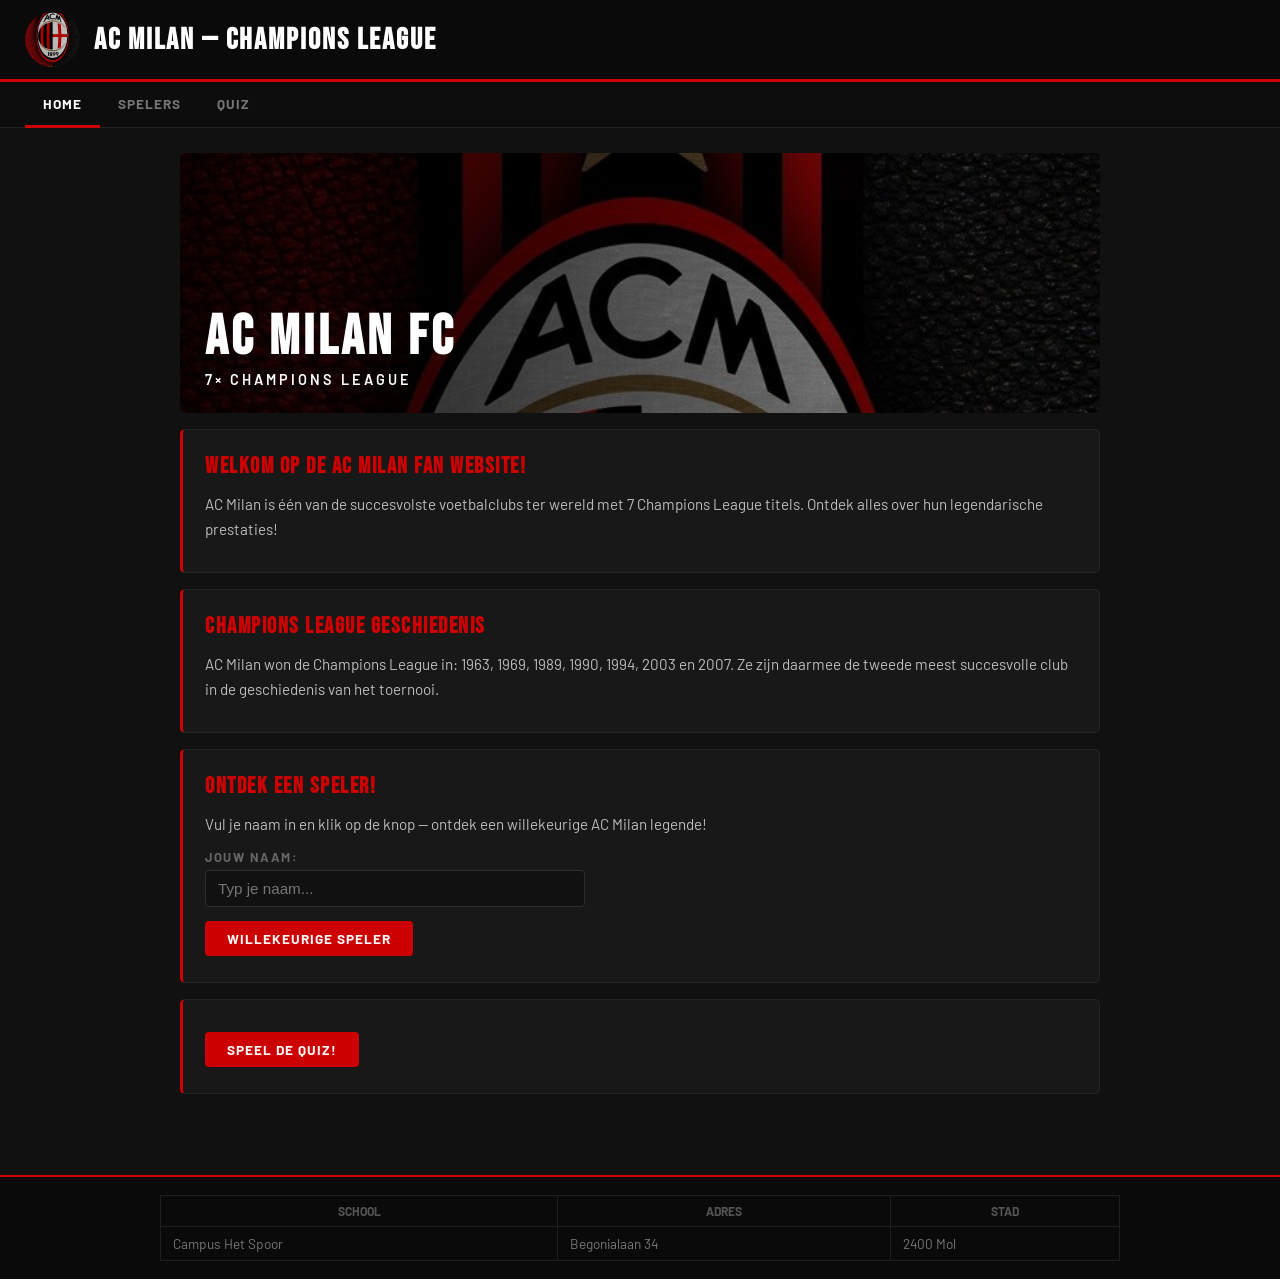
==== commit 4f9dc26f: "afbeelding" ====
--- a/index.html
+++ b/index.html
@@ -9,7 +9,7 @@
 <body>
 
     <header>
-        <img src="media/logo.jpg" alt="AC Milan Logo">
+        <img src="media/ac milan.jpg" alt="AC Milan Logo">
         <h1>AC Milan — Champions League</h1>
     </header>
 
@@ -23,7 +23,7 @@
 
         <!-- Hero banner -->
         <div class="hero">
-            <img src="media/logo.jpg" alt="AC Milan">
+            <img src="media/ac milan.jpg" alt="AC Milan">
             <div class="hero-overlay">
                 <div class="hero-tekst">
                     <h2>AC Milan FC</h2>
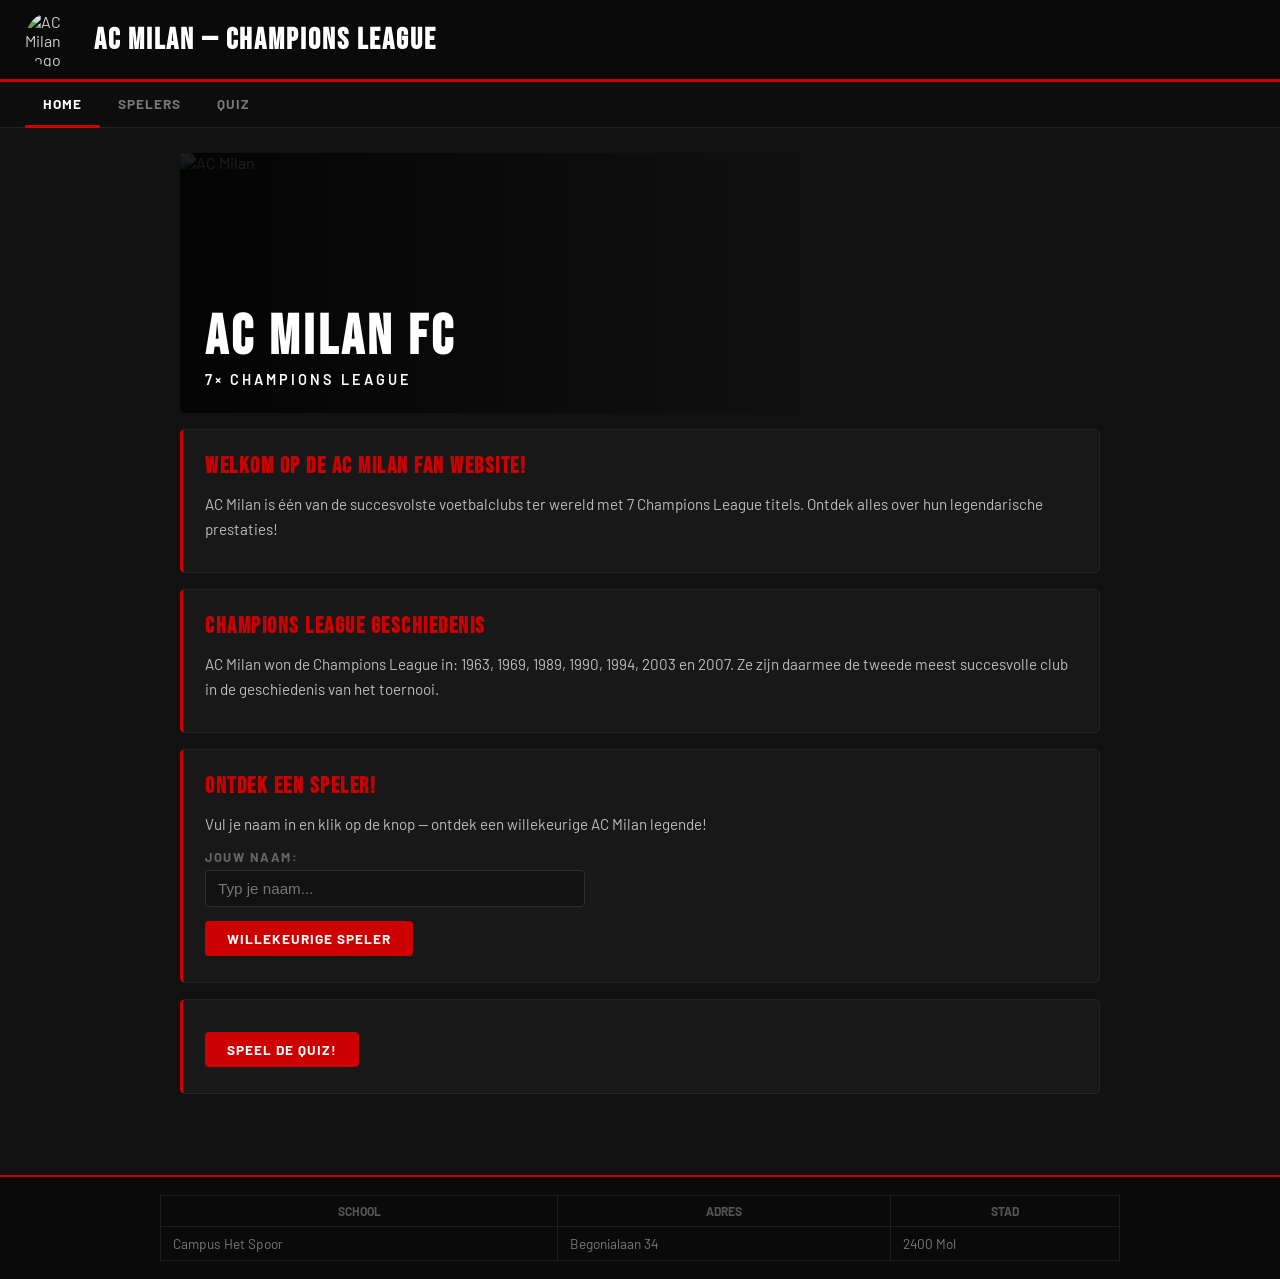
==== commit 131be6bf: "foto" ====
--- a/index.html
+++ b/index.html
@@ -9,7 +9,7 @@
 <body>
 
     <header>
-        <img src="media/ac milan.jpg" alt="AC Milan Logo">
+        <img src="media/acmilan.jpg" alt="AC Milan Logo">
         <h1>AC Milan — Champions League</h1>
     </header>
 
@@ -23,7 +23,7 @@
 
         <!-- Hero banner -->
         <div class="hero">
-            <img src="media/ac milan.jpg" alt="AC Milan">
+            <img src="media/acmilan.jpg" alt="AC Milan">
             <div class="hero-overlay">
                 <div class="hero-tekst">
                     <h2>AC Milan FC</h2>
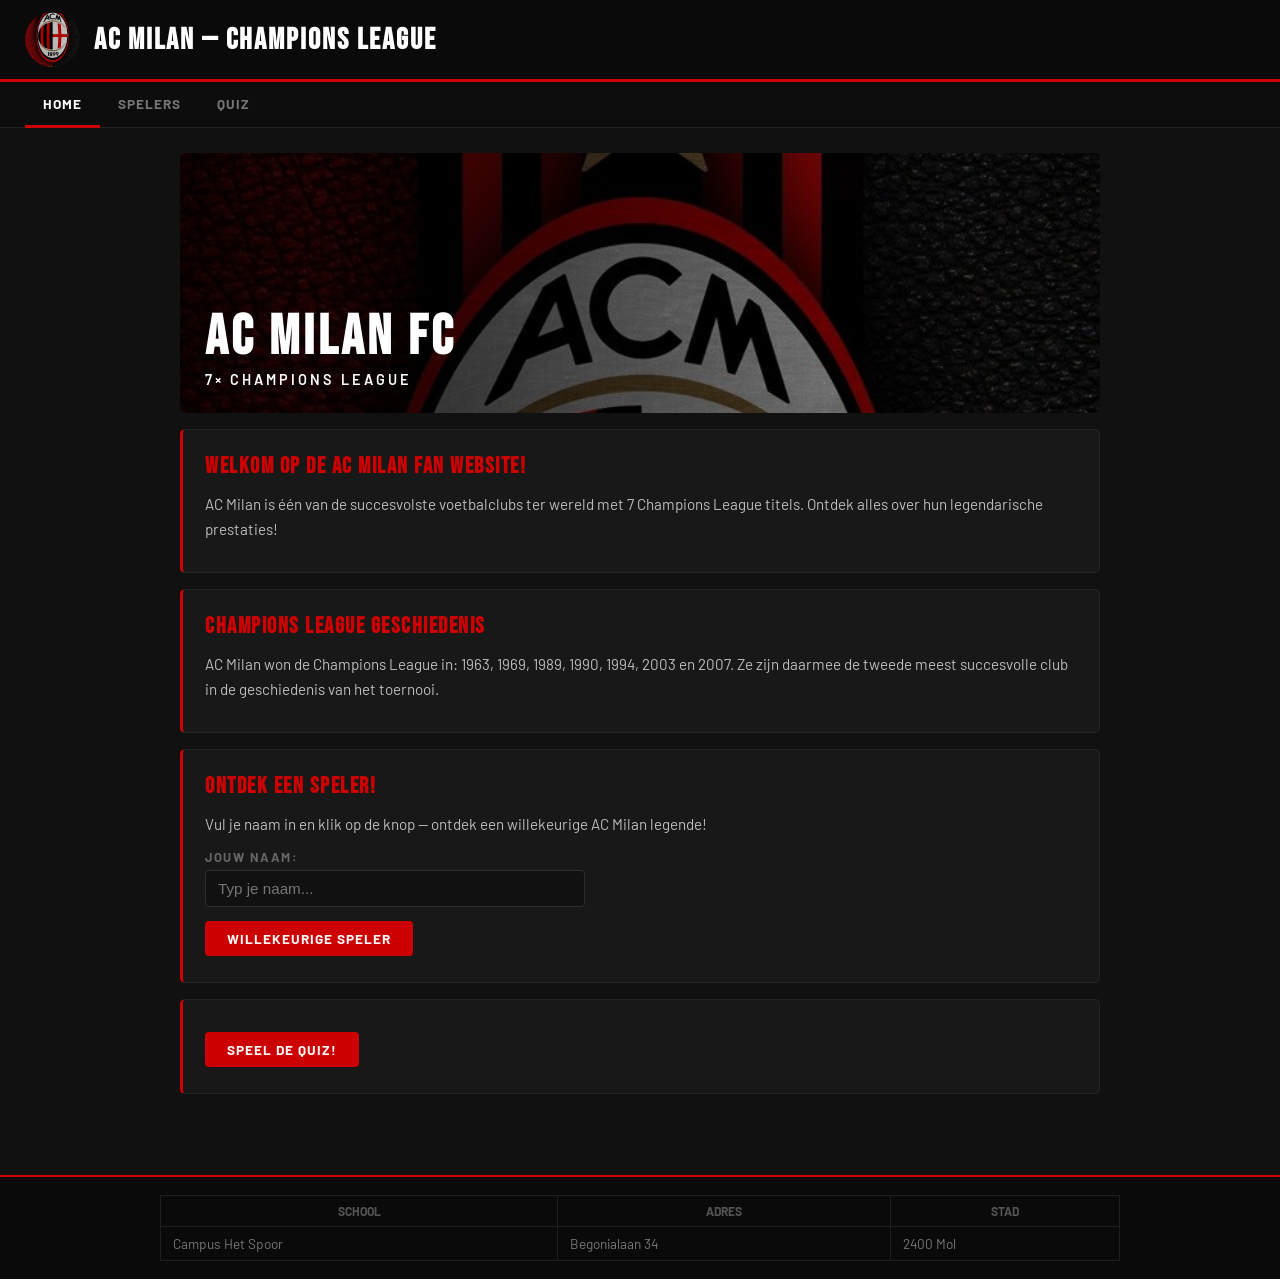
==== commit d2f49c91: "fotoke" ====
--- a/index.html
+++ b/index.html
@@ -9,7 +9,7 @@
 <body>
 
     <header>
-        <img src="media/acmilan.jpg" alt="AC Milan Logo">
+        <img src="media/ac milan.jpg" alt="AC Milan Logo">
         <h1>AC Milan — Champions League</h1>
     </header>
 
@@ -23,7 +23,7 @@
 
         <!-- Hero banner -->
         <div class="hero">
-            <img src="media/acmilan.jpg" alt="AC Milan">
+            <img src="media/ac milan.jpg" alt="AC Milan">
             <div class="hero-overlay">
                 <div class="hero-tekst">
                     <h2>AC Milan FC</h2>
